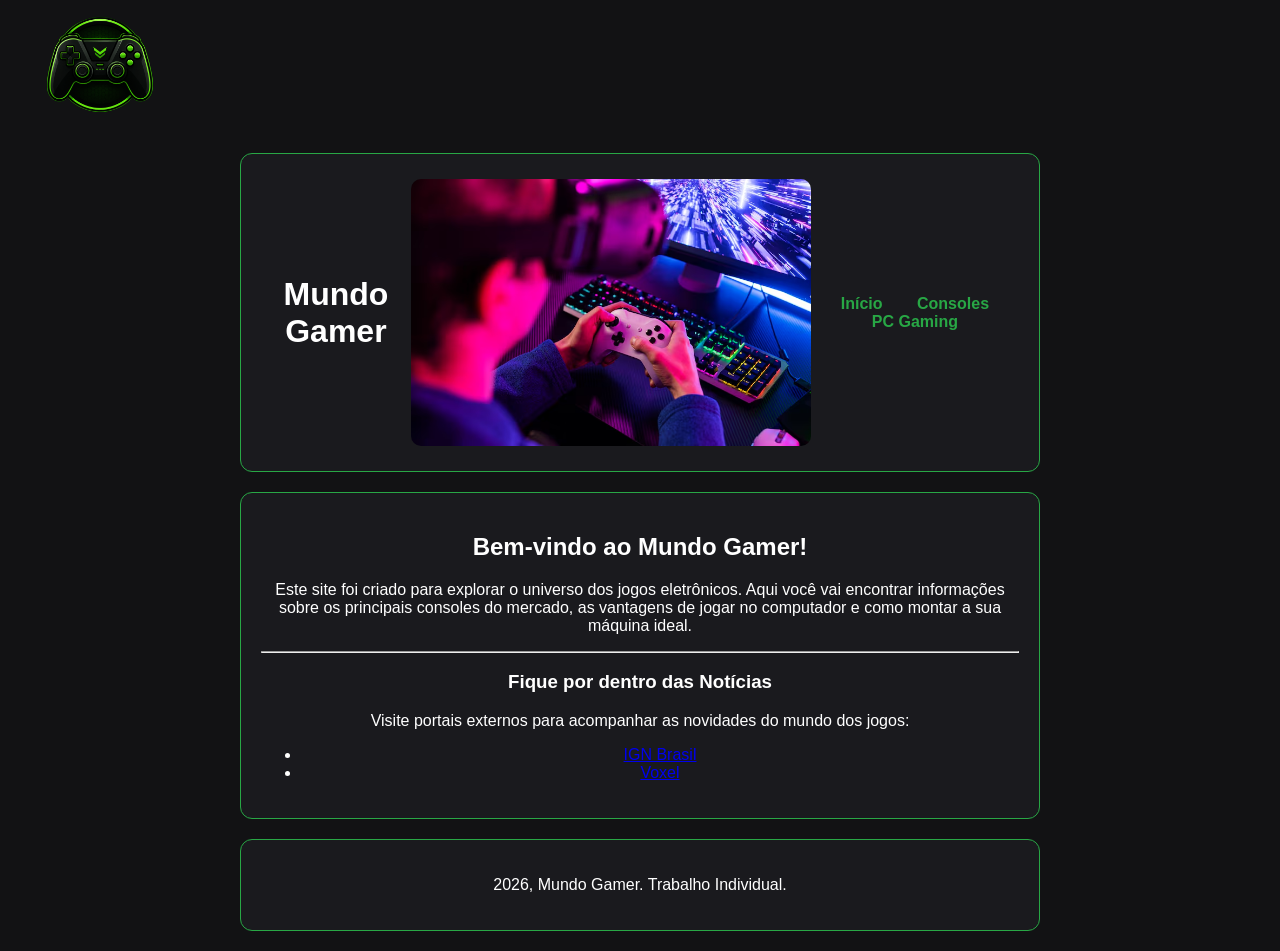
==== index.html @ 2776b08d "Add files via upload" ====
<!DOCTYPE html>
<html lang="pt-br">
<head>
    <img src="imgs/logo.png" alt="Logo Mundo Gamer" class="logo-topo">
    <meta charset="UTF-8">
    <meta name="viewport" content="width=device-width, initial-scale=1.0">
    <title>Mundo Gamer - Inicial</title>
    <link rel="stylesheet" href="css/style.css">
</head>
<body>

    <header>
        <h1>Mundo Gamer</h1>
        <img src="imgs/banner-gamer.jpg" alt="Banner Mundo Gamer" style="width: 100%; max-width: 400px; border-radius: 10px; margin-top: 10px;">
        <nav>
            <a href="index.html">Início</a>
            <a href="consoles.html">Consoles</a>
            <a href="pc-gaming.html">PC Gaming</a>
        </nav>
    </header>

    <main>
        <h2>Bem-vindo ao Mundo Gamer!</h2>
        <p>Este site foi criado para explorar o universo dos jogos eletrônicos. Aqui você vai encontrar informações sobre os principais consoles do mercado, as vantagens de jogar no computador e como montar a sua máquina ideal.</p>
        
        <hr>

        <h3>Fique por dentro das Notícias</h3>
        <p>Visite portais externos para acompanhar as novidades do mundo dos jogos:</p>
        <ul>
            <li><a href="https://br.ign.com" target="_blank">IGN Brasil</a></li>
            <li><a href="https://www.voxel.com.br" target="_blank">Voxel</a></li>
        </ul>
    </main>

    <footer>
        <p>2026, Mundo Gamer. Trabalho Individual.</p>
    </footer>

</body>
</html>
---- css/style.css ----
body {
    background-color: #121214;
    color: #ffffff;
    font-family: sans-serif;
    text-align: center;
    margin: 0;
    padding: 0;
}

header {
    width: 100%;
    max-width: 800px;
    background-color: #1a1a1e;
    margin: 20px auto;
    border-radius: 12px;
    padding: 15px 20px;
    box-sizing: border-box;
    border: 1px solid #28a745;
    display: flex;
    align-items: center;
    justify-content: space-between;
}

main, section, footer {
    width: 100%;
    max-width: 800px;
    background-color: #1a1a1e;
    margin: 20px auto;
    border-radius: 12px;
    padding: 20px;
    box-sizing: border-box;
    border: 1px solid #28a745;
}

.logo-topo {
    width: 200px;
    height: auto;
    margin: 0;
}

nav a {
    margin: 0 15px;
    text-decoration: none;
    color: #28a745;
    font-weight: bold;
}

nav a:hover {
    color: #ffffff;
}

button {
    padding: 12px 24px;
    background-color: #28a745;
    color: white;
    border: none;
    border-radius: 8px;
    cursor: pointer;
    font-weight: bold;
    font-size: 16px;
    transition: 0.3s;
}

button:hover {
    background-color: #34ce57;
    box-shadow: 0 0 15px #28a745;
    transform: scale(1.05);
}

table {
    width: 100%;
    border-collapse: collapse;
    margin: 20px 0;
}

th, td {
    border: 1px solid #333;
    padding: 12px;
    text-align: left;
}

th {
    background-color: #28a745;
    color: white;
}

img {
    max-width: 100%;
    height: auto;
    display: block;
    margin: 10px auto;
}
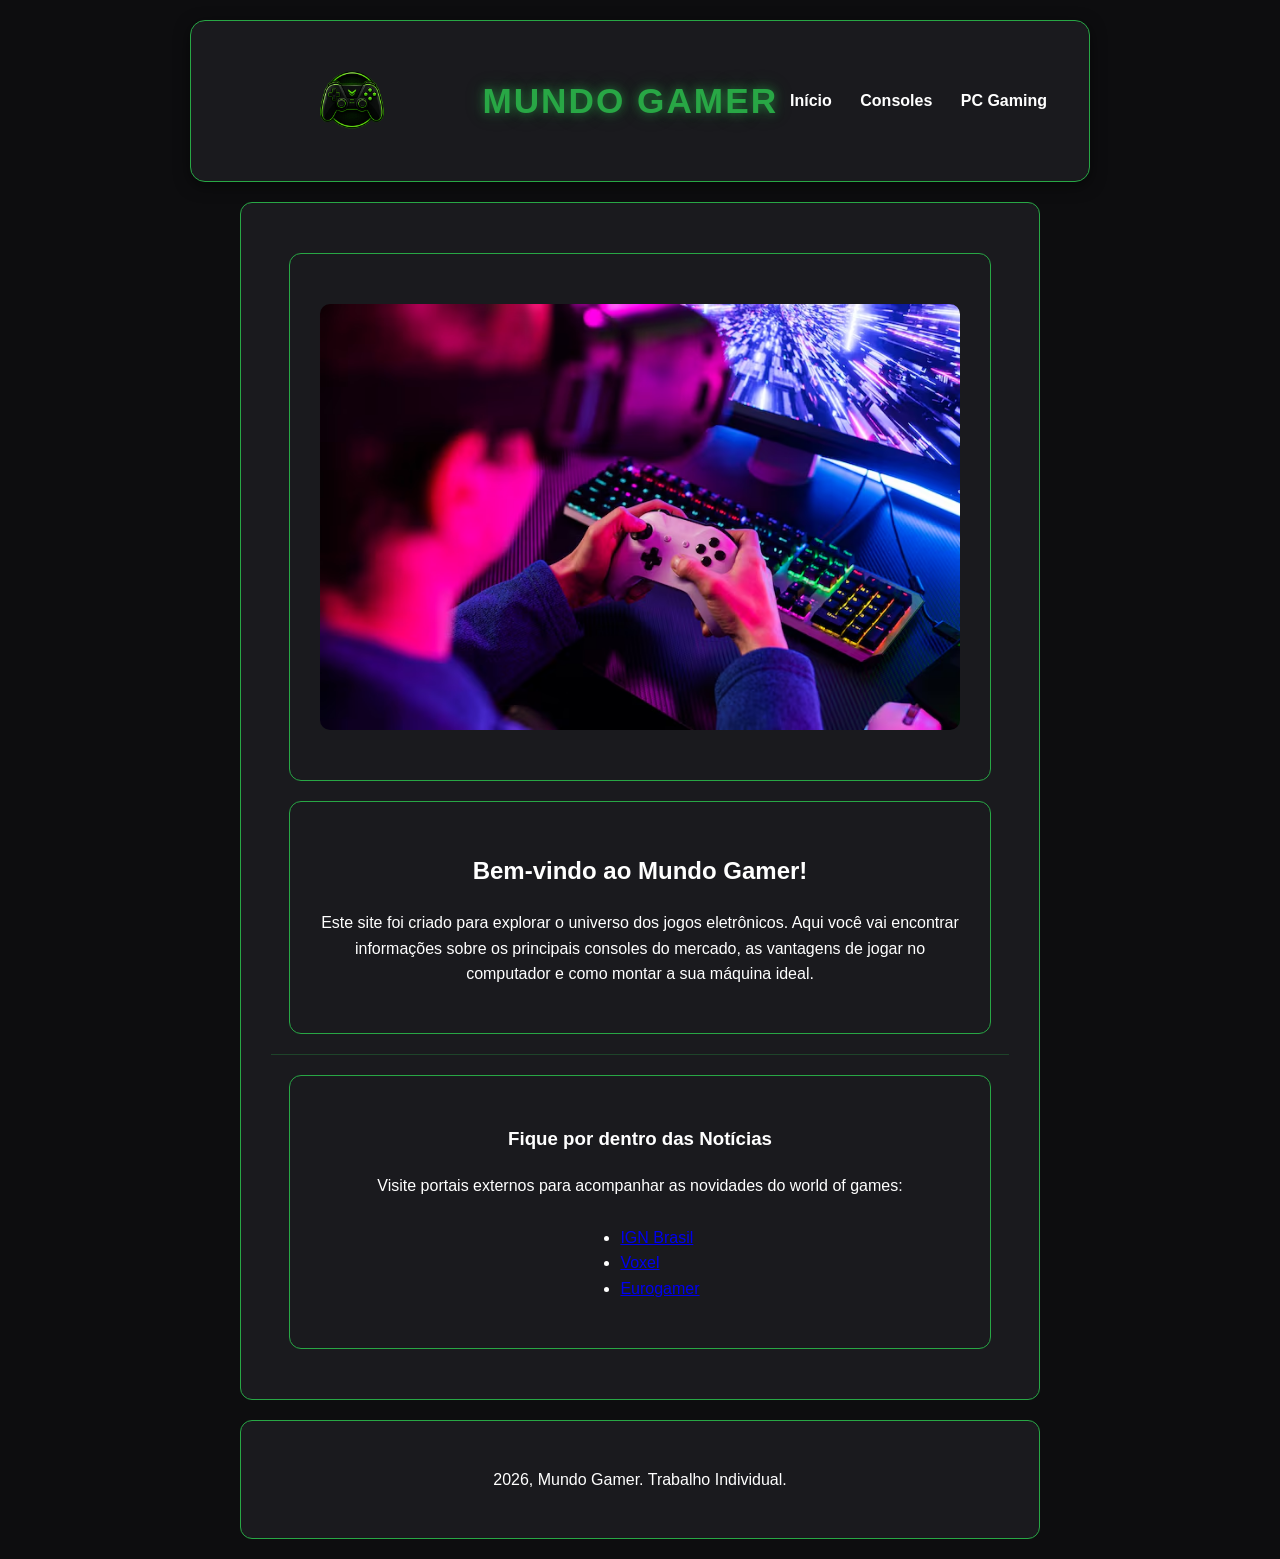
==== commit c86ae917: "Add files via upload" ====
--- a/index.html
+++ b/index.html
@@ -1,7 +1,6 @@
 <!DOCTYPE html>
 <html lang="pt-br">
 <head>
-    <img src="imgs/logo.png" alt="Logo Mundo Gamer" class="logo-topo">
     <meta charset="UTF-8">
     <meta name="viewport" content="width=device-width, initial-scale=1.0">
     <title>Mundo Gamer - Inicial</title>
@@ -10,8 +9,8 @@
 <body>
 
     <header>
+        <img src="imgs/logo.png" alt="Logo Mundo Gamer" class="logo-topo">
         <h1>Mundo Gamer</h1>
-        <img src="imgs/banner-gamer.jpg" alt="Banner Mundo Gamer" style="width: 100%; max-width: 400px; border-radius: 10px; margin-top: 10px;">
         <nav>
             <a href="index.html">Início</a>
             <a href="consoles.html">Consoles</a>
@@ -20,17 +19,27 @@
     </header>
 
     <main>
-        <h2>Bem-vindo ao Mundo Gamer!</h2>
-        <p>Este site foi criado para explorar o universo dos jogos eletrônicos. Aqui você vai encontrar informações sobre os principais consoles do mercado, as vantagens de jogar no computador e como montar a sua máquina ideal.</p>
+        <section>
+            <img src="imgs/banner-gamer.jpg" alt="Banner Mundo Gamer">
+        </section>
+
+        <section>
+            <h2>Bem-vindo ao Mundo Gamer!</h2>
+            <p>Este site foi criado para explorar o universo dos jogos eletrônicos. Aqui você vai encontrar informações sobre os principais consoles do mercado, as vantagens de jogar no computador e como montar a sua máquina ideal.</p>
+        </section>
         
         <hr>
 
-        <h3>Fique por dentro das Notícias</h3>
-        <p>Visite portais externos para acompanhar as novidades do mundo dos jogos:</p>
-        <ul>
-            <li><a href="https://br.ign.com" target="_blank">IGN Brasil</a></li>
-            <li><a href="https://www.voxel.com.br" target="_blank">Voxel</a></li>
-        </ul>
+        <section>
+            <h3>Fique por dentro das Notícias</h3>
+            <p>Visite portais externos para acompanhar as novidades do world of games:</p>
+            
+            <ul style="text-align: left; display: inline-block; margin-top: 10px;">
+                <li><a href="https://br.ign.com" target="_blank">IGN Brasil</a></li>
+                <li><a href="https://www.voxel.com.br" target="_blank">Voxel</a></li>
+                <li><a href="https://www.eurogamer.pt" target="_blank">Eurogamer</a></li>
+            </ul>
+        </section>
     </main>
 
     <footer>
--- a/css/style.css
+++ b/css/style.css
@@ -1,92 +1,154 @@
 body {
-    background-color: #121214;
+    background-color: #0d0d0f;
     color: #ffffff;
-    font-family: sans-serif;
+    font-family: 'Segoe UI', Tahoma, Geneva, Verdana, sans-serif;
     text-align: center;
     margin: 0;
     padding: 0;
 }
 
 header {
-    width: 100%;
-    max-width: 800px;
+    width: 95%;
+    max-width: 900px;
     background-color: #1a1a1e;
     margin: 20px auto;
-    border-radius: 12px;
-    padding: 15px 20px;
+    border-radius: 15px;
+    padding: 20px 30px;
     box-sizing: border-box;
     border: 1px solid #28a745;
     display: flex;
     align-items: center;
     justify-content: space-between;
+    box-shadow: 0 4px 15px rgba(0, 0, 0, 0.5);
+}
+
+h1 {
+    font-size: 2.2rem;
+    color: #28a745;
+    text-transform: uppercase;
+    letter-spacing: 2px;
+    margin: 0;
+    text-shadow: 0 0 10px rgba(40, 167, 69, 0.6), 0 0 20px rgba(40, 167, 69, 0.3);
+}
+
+.logo-topo {
+    width: 120px;
+    height: auto;
+    transition: 0.3s;
+}
+
+.logo-topo:hover {
+    transform: rotate(-5deg) scale(1.1);
+}
+
+nav a {
+    margin: 0 12px;
+    text-decoration: none;
+    color: #ffffff;
+    font-weight: bold;
+    font-size: 1rem;
+    position: relative;
+    padding: 8px 0;
+    transition: 0.3s ease;
+}
+
+nav a::after {
+    content: '';
+    position: absolute;
+    width: 0;
+    height: 2px;
+    bottom: 0;
+    left: 0;
+    background-color: #28a745;
+    transition: 0.3s ease;
+    box-shadow: 0 0 8px #28a745;
+}
+
+nav a:hover {
+    color: #28a745;
+}
+
+nav a:hover::after {
+    width: 100%;
 }
 
 main, section, footer {
-    width: 100%;
+    width: 95%;
     max-width: 800px;
     background-color: #1a1a1e;
     margin: 20px auto;
     border-radius: 12px;
-    padding: 20px;
+    padding: 30px;
     box-sizing: border-box;
     border: 1px solid #28a745;
-}
-
-.logo-topo {
-    width: 200px;
-    height: auto;
-    margin: 0;
-}
-
-nav a {
-    margin: 0 15px;
-    text-decoration: none;
-    color: #28a745;
-    font-weight: bold;
-}
-
-nav a:hover {
-    color: #ffffff;
+    line-height: 1.6;
 }
 
 button {
-    padding: 12px 24px;
+    padding: 14px 28px;
     background-color: #28a745;
     color: white;
     border: none;
     border-radius: 8px;
     cursor: pointer;
     font-weight: bold;
-    font-size: 16px;
-    transition: 0.3s;
+    font-size: 17px;
+    text-transform: uppercase;
+    transition: 0.4s;
+    box-shadow: 0 4px 0 #1e7e34;
 }
 
 button:hover {
     background-color: #34ce57;
-    box-shadow: 0 0 15px #28a745;
-    transform: scale(1.05);
+    box-shadow: 0 0 20px rgba(40, 167, 69, 0.6);
+    transform: translateY(-3px);
+}
+
+button:active {
+    transform: translateY(0);
+    box-shadow: none;
 }
 
 table {
     width: 100%;
     border-collapse: collapse;
-    margin: 20px 0;
+    margin: 25px 0;
+    background-color: #121214;
 }
 
 th, td {
     border: 1px solid #333;
-    padding: 12px;
+    padding: 15px;
     text-align: left;
 }
 
 th {
     background-color: #28a745;
     color: white;
+    text-transform: uppercase;
+    font-size: 0.9rem;
+}
+
+tr:hover {
+    background-color: #1f1f23;
 }
 
 img {
     max-width: 100%;
     height: auto;
     display: block;
-    margin: 10px auto;
+    margin: 20px auto;
+    border-radius: 10px;
+    transition: 0.5s;
+}
+
+img:hover {
+    filter: brightness(1.1);
+}
+
+hr {
+    border: 0;
+    border-top: 1px solid #28a745;
+    margin: 20px 0;
+    opacity: 0.3;
 }
